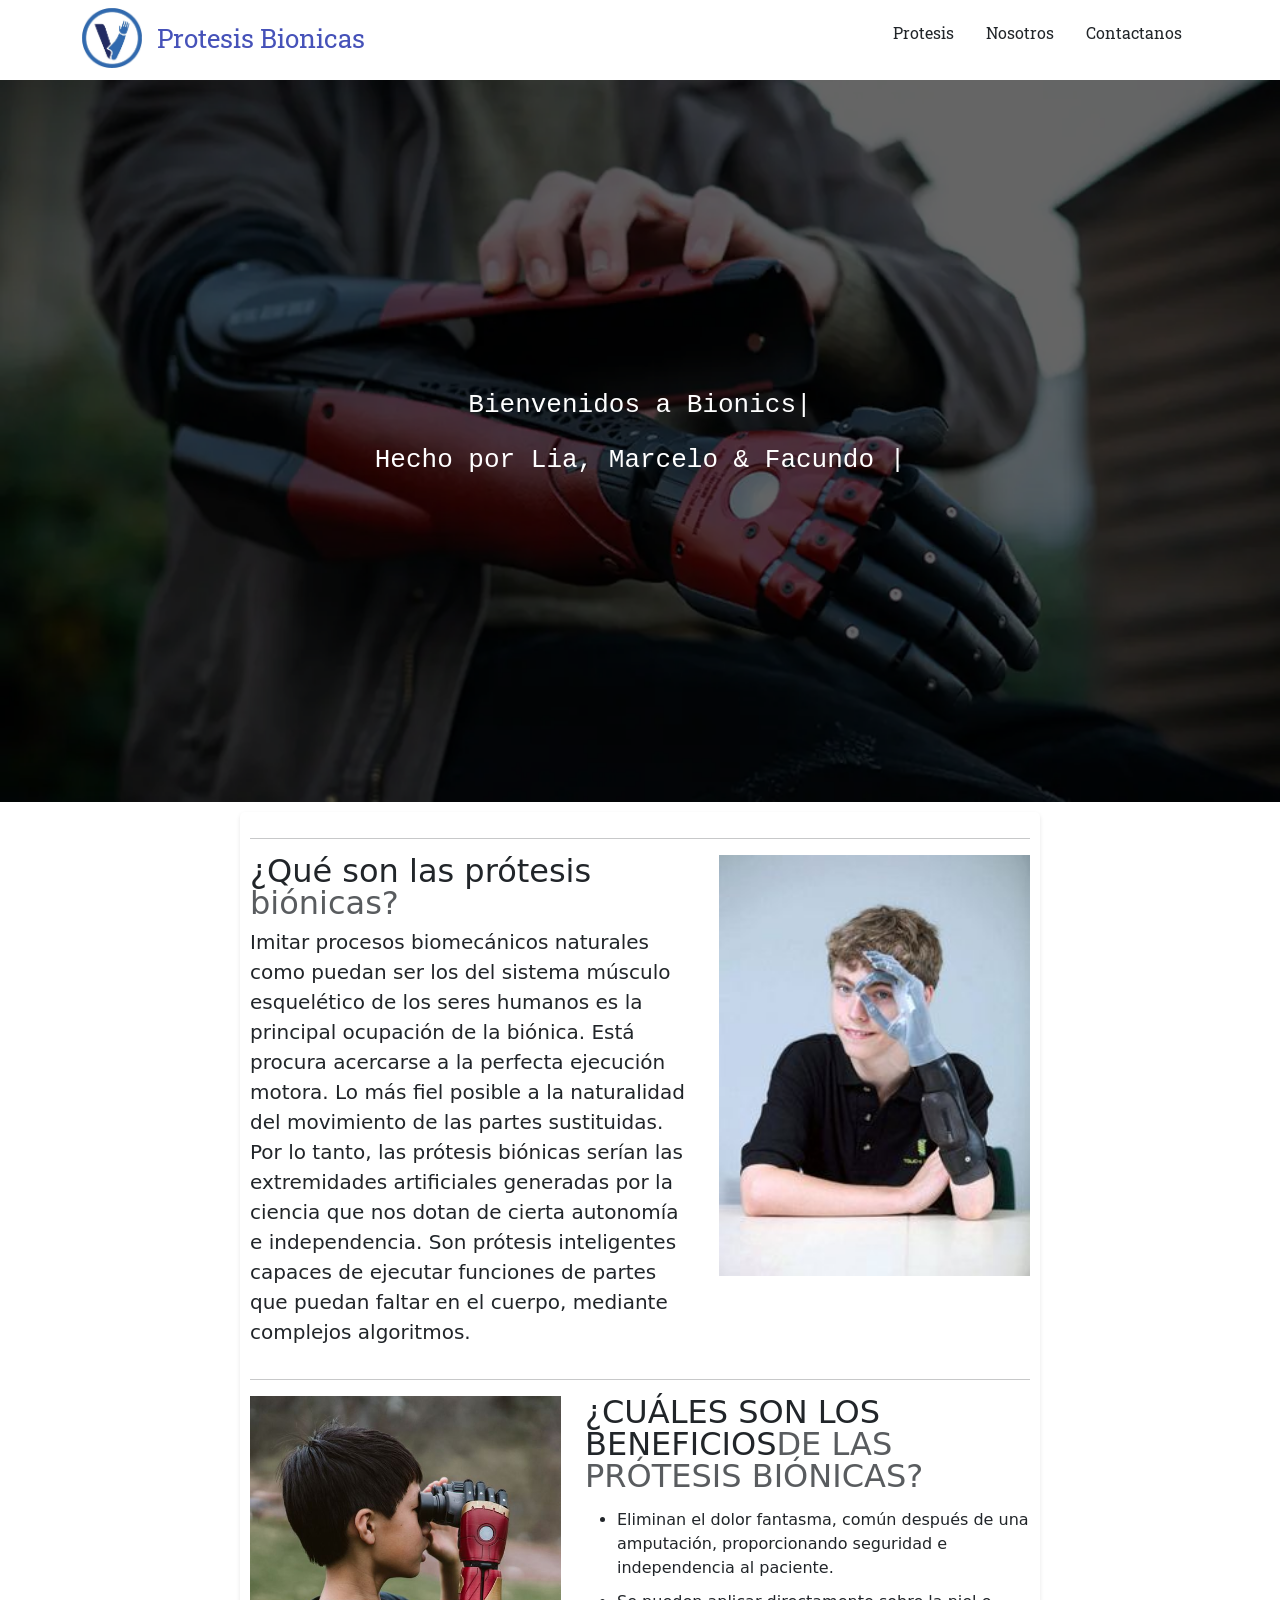
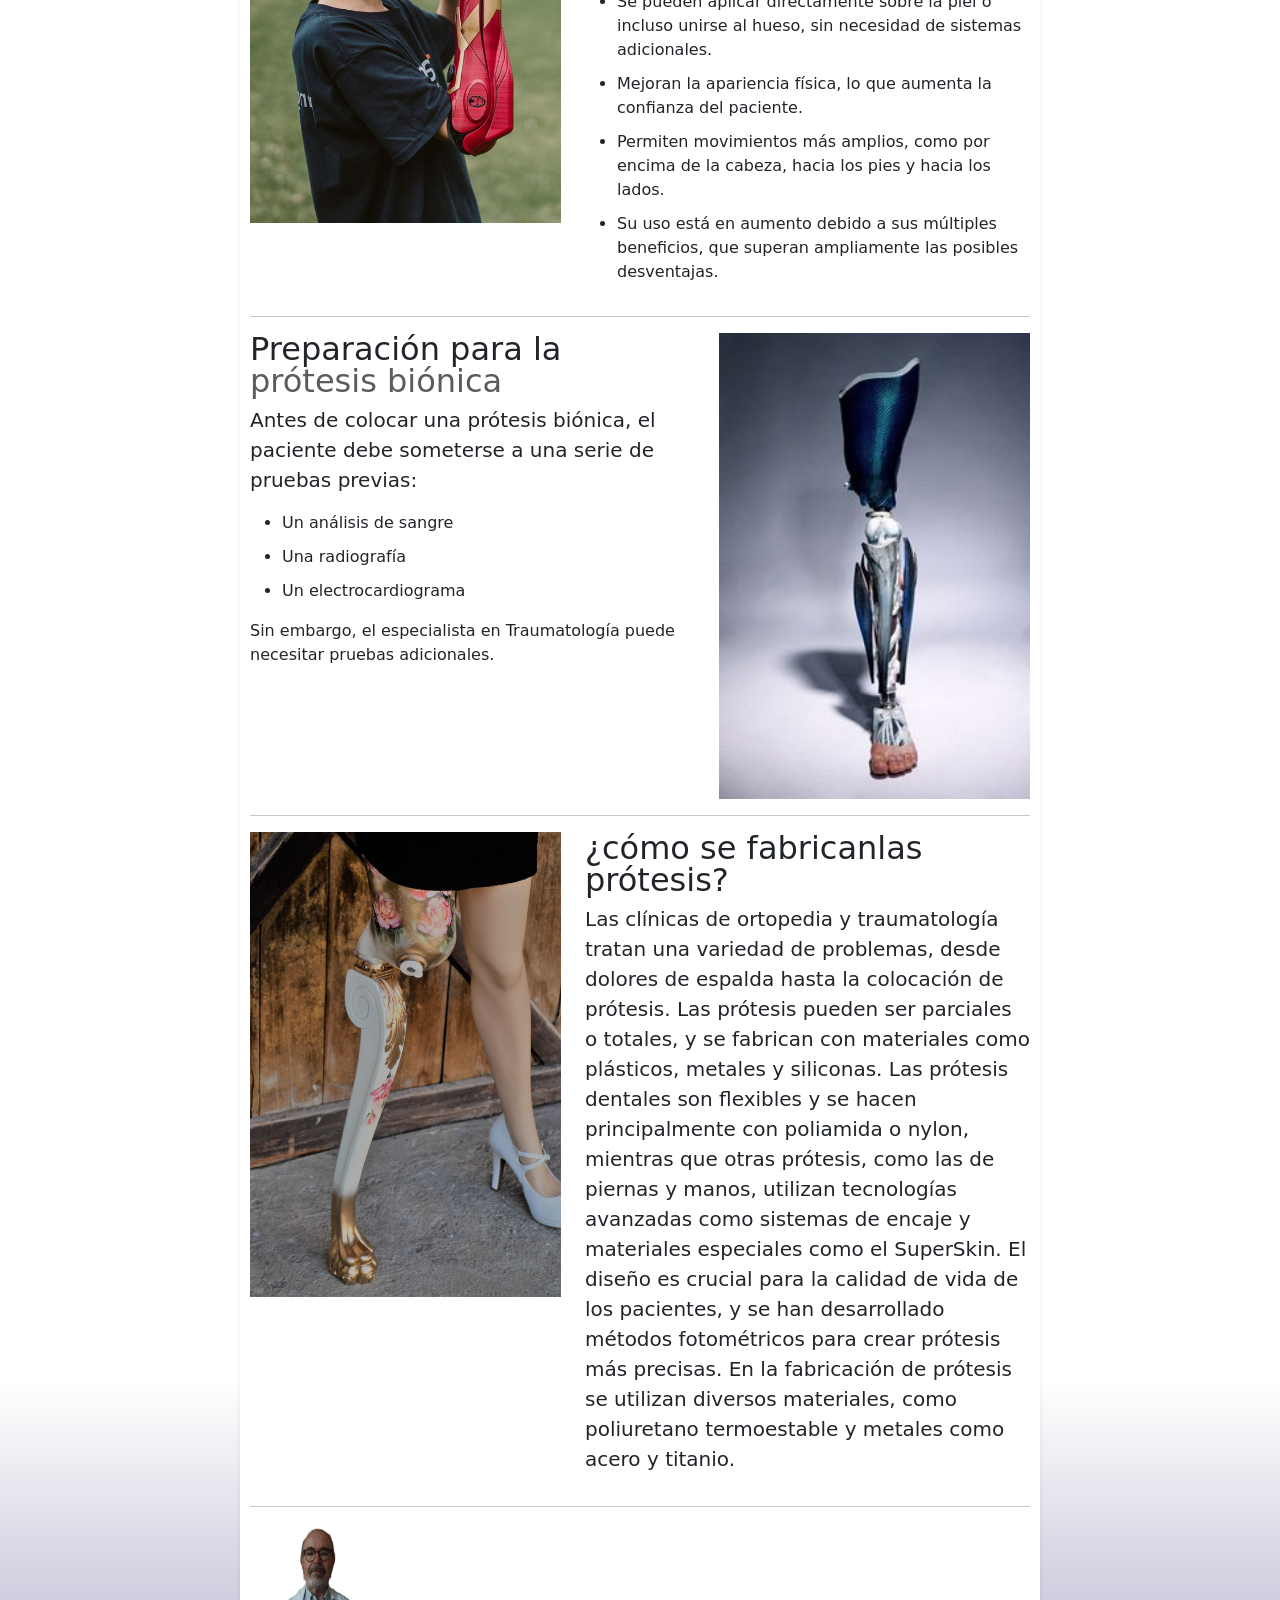
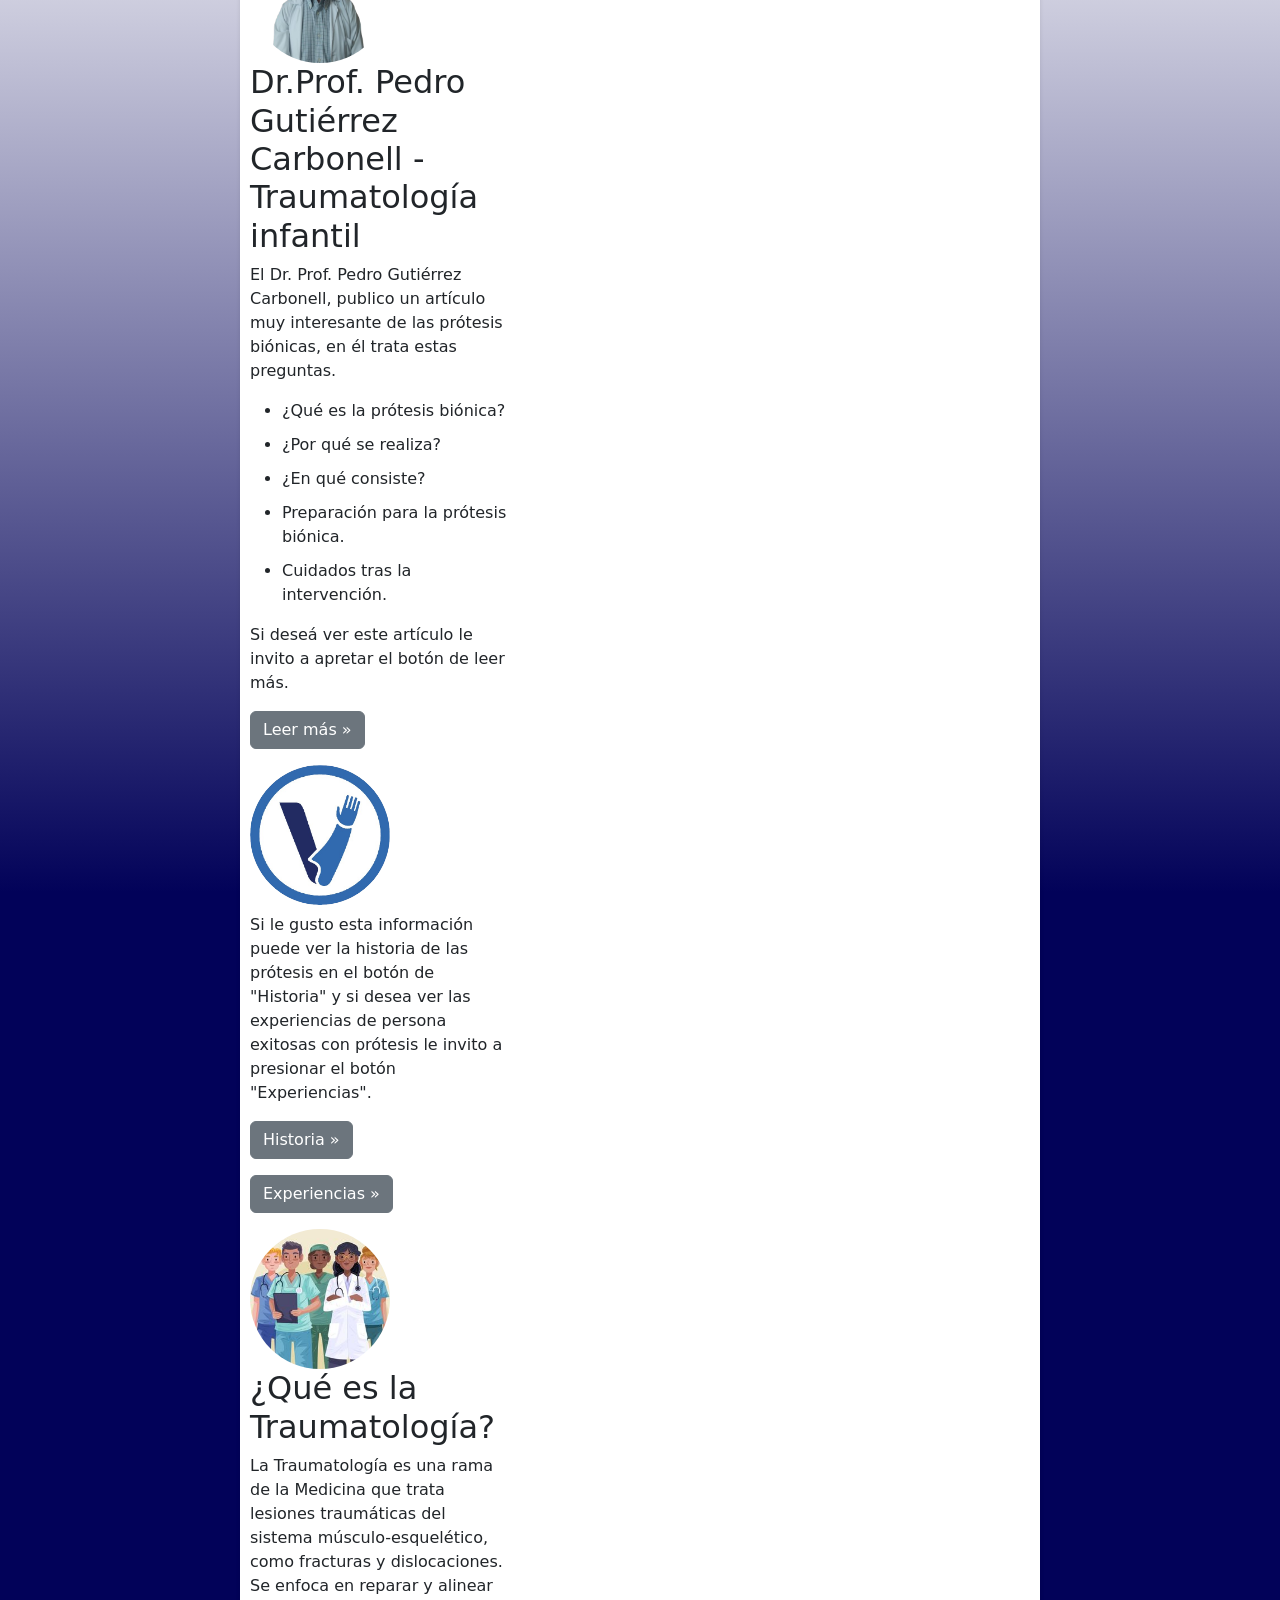
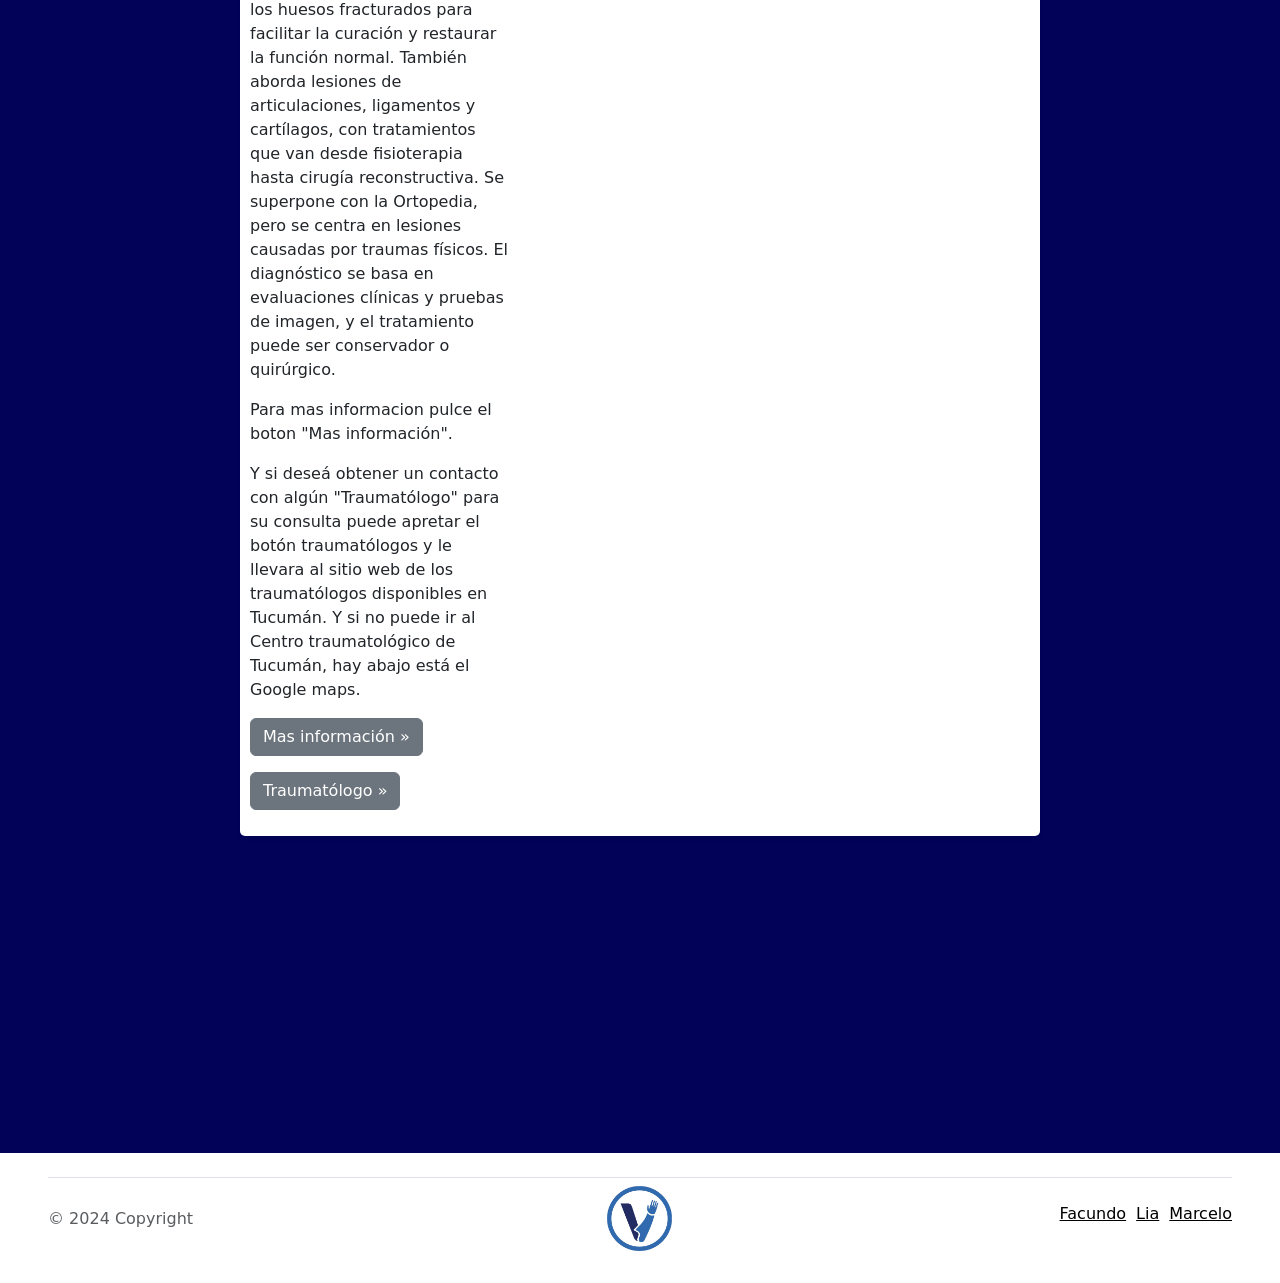
==== index.html @ f7e5dc77 "Mensaje del commit" ====
<!DOCTYPE html>
<html lang="en">
  <head>
    <meta charset="UTF-8" />
    <meta name="viewport" content="width=device-width, initial-scale=1.0" />
    <link rel="stylesheet" href="../styles/index.css" />
    <link
      href="https://cdn.jsdelivr.net/npm/bootstrap@5.3.3/dist/css/bootstrap.min.css"
      rel="stylesheet"
      integrity="sha384-QWTKZyjpPEjISv5WaRU9OFeRpok6YctnYmDr5pNlyT2bRjXh0JMhjY6hW+ALEwIH"
      crossorigin="anonymous"
    />
    <title>Protesis Bionicas</title>
  </head>
  <div class="container">
    <header class="d-flex flex-wrap justify-content-center py-2 mb-1 text-center">
      <a
        href="../index.html"
        class="d-flex align-items-center mb-md-0 me-md-auto link-body-emphasis text-decoration-none p-10"
      >
        <img src="../images/logo.png" alt="Logo" height="60px" />
        <span class="">Protesis Bionicas</span>
      </a>
      <ul class="nav nav-pills align-items-center text-4xl text-center">
        <li class="nav-item">
          <a href="./pages/extra-page.html" class="nav-link text-dark text-4xl">Protesis</a>
        </li>
        <li class="nav-item">
          <a href="./pages/about-us.html" class="nav-link text-dark text-4xl">Nosotros</a>
        </li>
        <li class="nav-item">
          <a href="./pages/contacts.html" class="nav-link text-dark text-4xl">Contactanos</a>
        </li>
      </ul>
    </header>
  </div>

<!-- portada-->
    <div class="portada">
      <img src="../images/portada1.webp" id="imagen-portada" alt="">
      <div class="overlay">
          <p class="maquina-escribir">Bienvenidos a Bionics<span class="cursor">|</span></p>
          <p class="maquina-escribir">Hecho por Lia, Marcelo & Facundo <span class="cursor">|</span></p>
      </div>
  </div>

<div class="detmedicon">
  <!--content-->
    <!-- START THE FEATURETTES -->


    <div class="detmedicon">
      <!--content-->
        <!-- START THE FEATURETTES -->
        <div class="contenedor marketing">
    
        <hr class="featurette-divider">
    
        <div class="row featurette">
          <div class="col-md-7">
            <h2 class="featurette-heading fw-normal lh-1">¿Qué son las prótesis <span class="text-body-secondary">biónicas?</span></h2>
            <p class="lead">Imitar procesos biomecánicos naturales como puedan ser los del sistema músculo esquelético de los seres humanos es la principal ocupación de la biónica.  Está procura acercarse a la perfecta ejecución motora. Lo más fiel posible a la naturalidad del movimiento de las partes sustituidas. Por lo tanto, las prótesis biónicas serían las extremidades artificiales generadas por la ciencia que nos dotan de cierta autonomía e independencia. Son prótesis inteligentes capaces de ejecutar funciones de partes que puedan faltar en el cuerpo, mediante complejos algoritmos.
            </p>
          </div>
          <div class="col-md-5">
    
          <img src="../images/imagen4.jpg" class="bd-placeholder-img bd-placeholder-img-lg featurette-image img-fluid mx-auto" width="500" height="500" alt="">

        </div>
          </div>
        
    
        <hr class="featurette-divider">
    
        <div class="row featurette">
          <div class="col-md-7 order-md-2">
            <h2 class="featurette-heading fw-normal lh-1">¿CUÁLES SON LOS BENEFICIOS<span class="text-body-secondary">DE LAS PRÓTESIS BIÓNICAS?</span></h2>
            <p class="lead">                    
              <ul>
              <li>Eliminan el dolor fantasma, común después de una amputación, proporcionando seguridad e independencia al paciente.</li>
              <li>Se pueden aplicar directamente sobre la piel o incluso unirse al hueso, sin necesidad de sistemas adicionales.</li>
              <li>Mejoran la apariencia física, lo que aumenta la confianza del paciente.</li>
              <li>Permiten movimientos más amplios, como por encima de la cabeza, hacia los pies y hacia los lados.</li>
              <li>Su uso está en aumento debido a sus múltiples beneficios, que superan ampliamente las posibles desventajas.</li>
          </ul></p>
          </div>
          <div class="col-md-5 order-md-1">
          <img src="../images/imagen2.jpg" class="bd-placeholder-img bd-placeholder-img-lg featurette-image img-fluid mx-auto" width="500" height="500" alt="">
          </div>
        </div>
    
        <hr class="featurette-divider">
    
        <div class="row featurette">
          <div class="col-md-7">
            <h2 class="featurette-heading fw-normal lh-1">Preparación para la  <span class="text-body-secondary">prótesis biónica</span></h2>
            <p class="lead">Antes de colocar una prótesis biónica, el paciente debe someterse a una serie de pruebas previas: 
              <ul>
              <li>Un análisis de sangre</li>
              <li>Una radiografía</li>
              <li>Un electrocardiograma</li>
              </ul>
              Sin embargo, el especialista en Traumatología puede necesitar pruebas adicionales.
            </p>
          </div>
          <div class="col-md-5 order-md-1">
            <img src="../images/imagen1.jpg" class="bd-placeholder-img bd-placeholder-img-lg featurette-image img-fluid mx-auto" width="500" height="500" alt="">
          </div>
        </div>
        <hr class="featurette-divider">

        <div class="row featurette">
          <div class="col-md-7 order-md-2">
            <h2 class="featurette-heading fw-normal lh-1">¿cómo se fabrican<span class="text-body-secondary"></span>las prótesis?</h2>
            <p class="lead">                    
            
                Las clínicas de ortopedia y traumatología tratan una variedad de problemas, desde dolores de espalda hasta la colocación de prótesis. Las prótesis pueden ser parciales o totales, y se fabrican con materiales como plásticos, metales y siliconas. Las prótesis dentales son flexibles y se hacen principalmente con poliamida o nylon, mientras que otras prótesis, como las de piernas y manos, utilizan tecnologías avanzadas como sistemas de encaje y materiales especiales como el SuperSkin. El diseño es crucial para la calidad de vida de los pacientes, y se han desarrollado métodos fotométricos para crear prótesis más precisas. En la fabricación de prótesis se utilizan diversos materiales, como poliuretano termoestable y metales como acero y titanio.
            </p>
          </div>
          <div class="col-md-5 order-md-1">
          <img src="../images/imagen7.jpg" class="bd-placeholder-img bd-placeholder-img-lg featurette-image img-fluid mx-auto" width="500" height="500" alt="">
          </div>
        </div>
        <hr class="featurette-divider">

      <div class="col-lg-4">
        <img src="../images/medico1.png" class="bd-placeholder-img rounded-circle" width="140" height="140" alt=""><title>Especialista en Traumatología</title><rect width="100%" height="100%" fill="var(--bs-secondary-color)"/></svg>
        <h2 class="fw-normal">Dr.Prof. Pedro Gutiérrez Carbonell - Traumatología infantil</h2>
          <p>El Dr. Prof. Pedro Gutiérrez Carbonell, publico un artículo muy interesante de las prótesis biónicas, en él trata estas preguntas.</p>
        <ul>
            <li>¿Qué es la prótesis biónica?</li>
            <li>¿Por qué se realiza?</li>
            <li>¿En qué consiste?</li>
            <li>Preparación para la prótesis biónica.</li>
            <li>Cuidados tras la intervención.</li>
        </ul>
          Si deseá ver este artículo le invito a apretar el botón de leer más.</p>
        <p><a class="btn btn-secondary" href="https://www.topdoctors.es/diccionario-medico/protesis-bionica">Leer más &raquo;</a></p>
      </div><!-- /.col-lg-4 -->  
      
      <div class="col-lg-4">
        <img src="../images/logo.png" class="bd-placeholder-img rounded-circle" width="140" height="140" alt=""><title>Especialista</title><rect width="100%" height="100%" fill="var(--bs-secondary-color)"/></svg>
         <h2 class="fw-normal"></h2>
           <p>Si le gusto esta información puede ver la historia de las prótesis en el botón de "Historia" y si desea ver las experiencias de persona exitosas con prótesis le invito a presionar el botón "Experiencias".</p>
         </p>
         <p><a class="btn btn-secondary" href="https://magazine.medlineplus.gov/es/artículo/las-protesis-a-traves-del-tiempo#:~:text=En%20el%20siglo%20XVI%2C%20el,Guerra%20Civil%20Estadounidense%20en%201860.">Historia &raquo;</a></p>
         <p><a class="btn btn-secondary" href="https://www.elespanol.com/invertia/disruptores-innovadores/innovadores/20210405/humanos-aumentados-mejoran-protesis-bionicas-cuerpo-personas/569943809_0.html">Experiencias &raquo;</a></p>
       </div>


        <div class="col-lg-4">
          <img src="../images/doctores.jpg" class="bd-placeholder-img rounded-circle" width="140" height="140" alt=""><title>¿Qué es la Traumatología?</title><rect width="100%" height="100%" fill="var(--bs-secondary-color)"/></svg>
          <h2 class="fw-normal">¿Qué es la Traumatología?</h2>
          <p>
            La Traumatología es una rama de la Medicina que trata lesiones traumáticas del sistema músculo-esquelético, como fracturas y dislocaciones. Se enfoca en reparar y alinear los huesos fracturados para facilitar la curación y restaurar la función normal. También aborda lesiones de articulaciones, ligamentos y cartílagos, con tratamientos que van desde fisioterapia hasta cirugía reconstructiva. Se superpone con la Ortopedia, pero se centra en lesiones causadas por traumas físicos. El diagnóstico se basa en evaluaciones clínicas y pruebas de imagen, y el tratamiento puede ser conservador o quirúrgico.
          </p>
          <p>
            Para mas informacion pulce el boton "Mas información".
          </p>
        <p>
          Y si deseá obtener un contacto con algún "Traumatólogo" para su consulta puede apretar el botón traumatólogos y le llevara al sitio web de los traumatólogos disponibles en Tucumán.  Y si no puede ir al Centro traumatológico de Tucumán, hay abajo está el Google maps.
        </p>
          <p><a class="btn btn-secondary" href="https://us02web.zoom.us/meeting/tZ0kc-6hrz8rH909i4G43xN8IJLvRcqG4LRt/survey">Mas información  &raquo;</a></p>
          <p><a class="btn btn-secondary" href="https://www.doctoraliar.com/traumatologo/san-miguel-de-tucuman"> Traumatólogo &raquo;</a></p>
        </div>
    </div>
    </div>

    <!--end of content-->

    
    <!--Google maps-->
    <div class="map-contiene">
      <iframe src="https://www.google.com/maps/embed?pb=!1m18!1m12!1m3!1d56967.28139096052!2d-65.27668517832034!3d-26.8254741!2m3!1f0!2f0!3f0!3m2!1i1024!2i768!4f13.1!3m3!1m2!1s0x94225c171417ad53%3A0xbf903708a66886f2!2sTraumatolog%C3%ADa%20Del%20Centro!5e0!3m2!1ses-419!2sar!4v1714339139650!5m2!1ses-419!2sar" width="400" height="300" style="border:0;" allowfullscreen="" loading="lazy" referrerpolicy="no-referrer-when-downgrade"></iframe>
  </div>
</div>
  
    <!--End Google maps-->
   
    <footer
      class="bg-white d-flex flex-wrap justify-content-between align-items-center mx-5 my-4 py-2 border-top"
    >
      <p class="col-md-4 mb-0 text-body-secondary">&copy; 2024 Copyright</p>

      <a
        href="/index.html"
        class="col-md-4 d-flex align-items-center justify-content-center mb-3 mb-md-0 me-md-auto link-body-emphasis text-decoration-none"
      >
        <img src="../images/logo.png" alt="logo" height="65px" />
      </a>

      <ul class="nav col-md-4 justify-content-end gp-15">
        <li class="nav-item">
          <a
          class="facu"
            href="https://github.com/FCodeScybyte"
            class="nav-link px-2  pr-20"
            target="_blank"
            >Facundo</a
          >
        </li>
        <li class="nav-item">
          <a
          class="lia"
            href="https://github.com/12-9-1"
            class="nav-link px-2"
            target="_blank"
            >Lia</a
          >
        </li>
        <li class="nav-item">
          <a
          class="marce"
            href="https://github.com/Chicho0code"
            class="nav-link px-2"
            target="_blank"
            >Marcelo</a
          >

    <script
      src="https://cdn.jsdelivr.net/npm/bootstrap@5.3.3/dist/js/bootstrap.bundle.min.js"
      integrity="sha384-YvpcrYf0tY3lHB60NNkmXc5s9fDVZLESaAA55NDzOxhy9GkcIdslK1eN7N6jIeHz"
      crossorigin="anonymous"
    ></script>
</body>
</html>
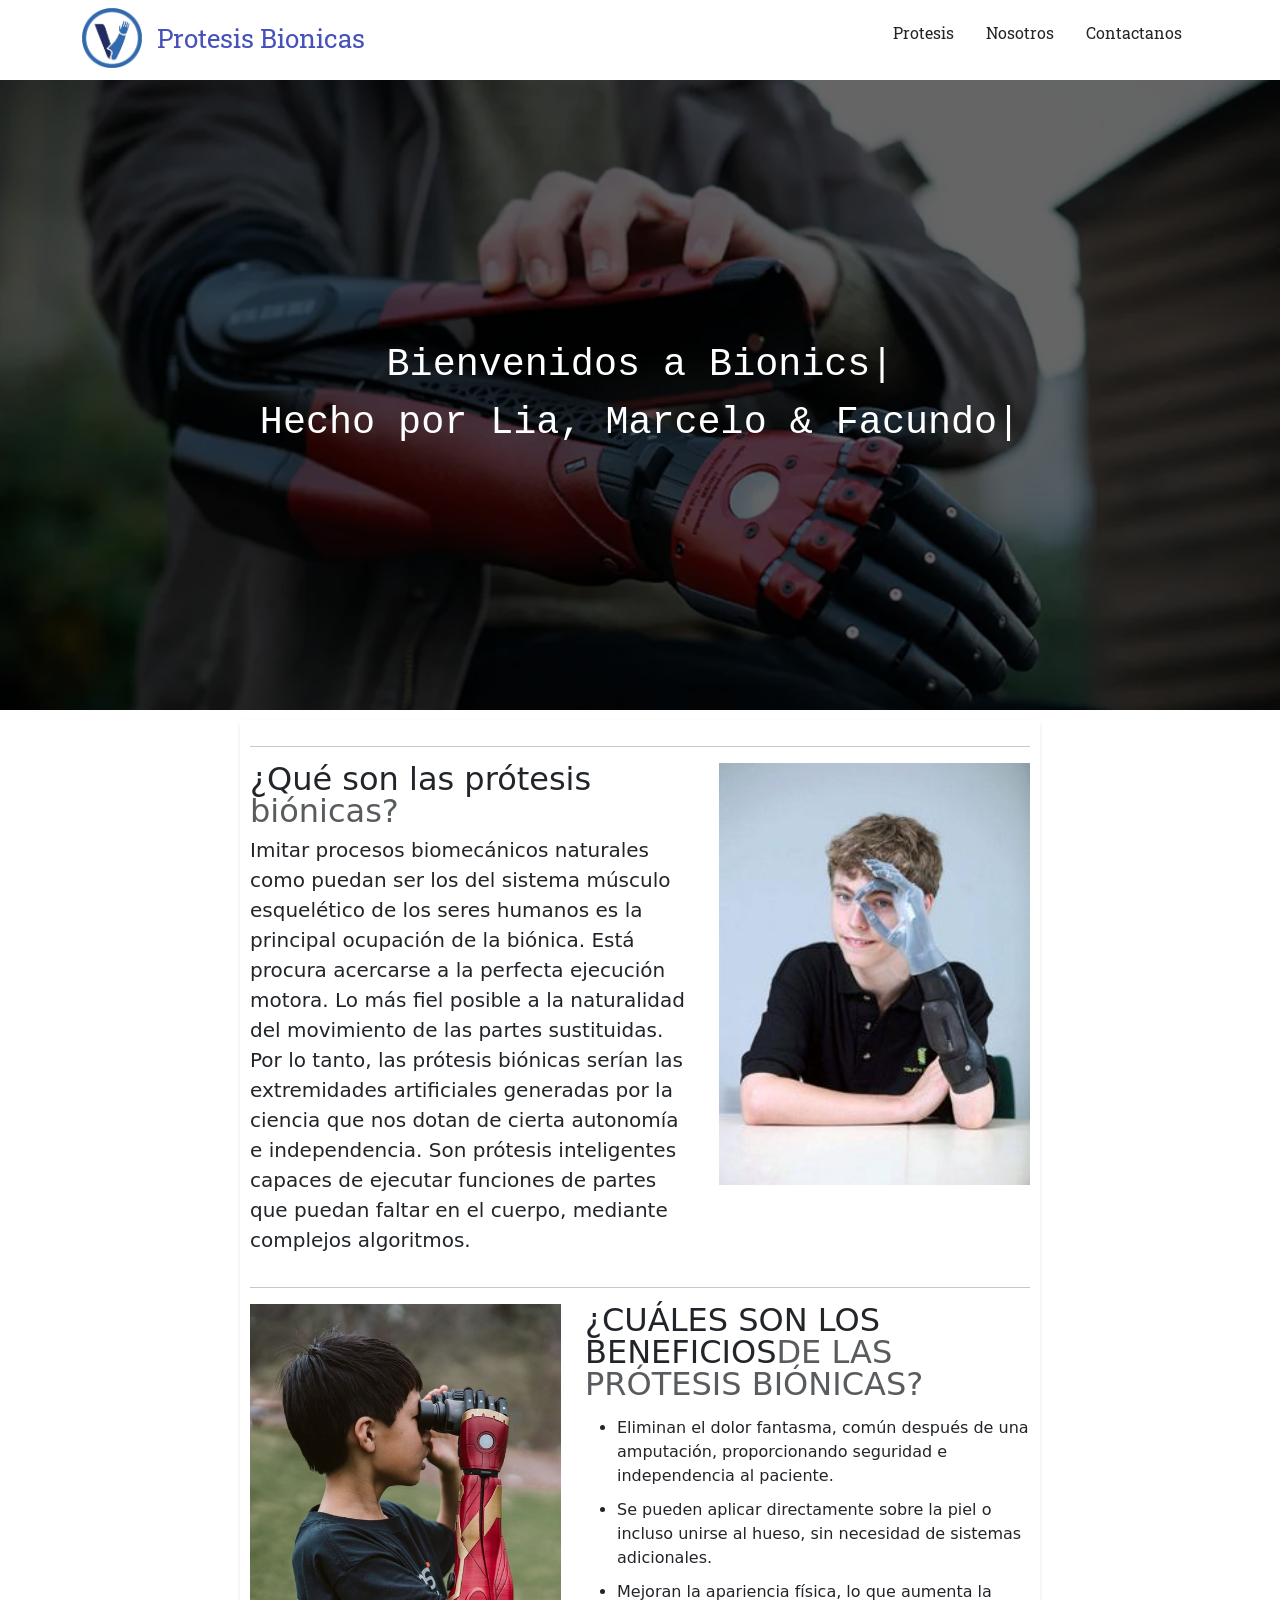
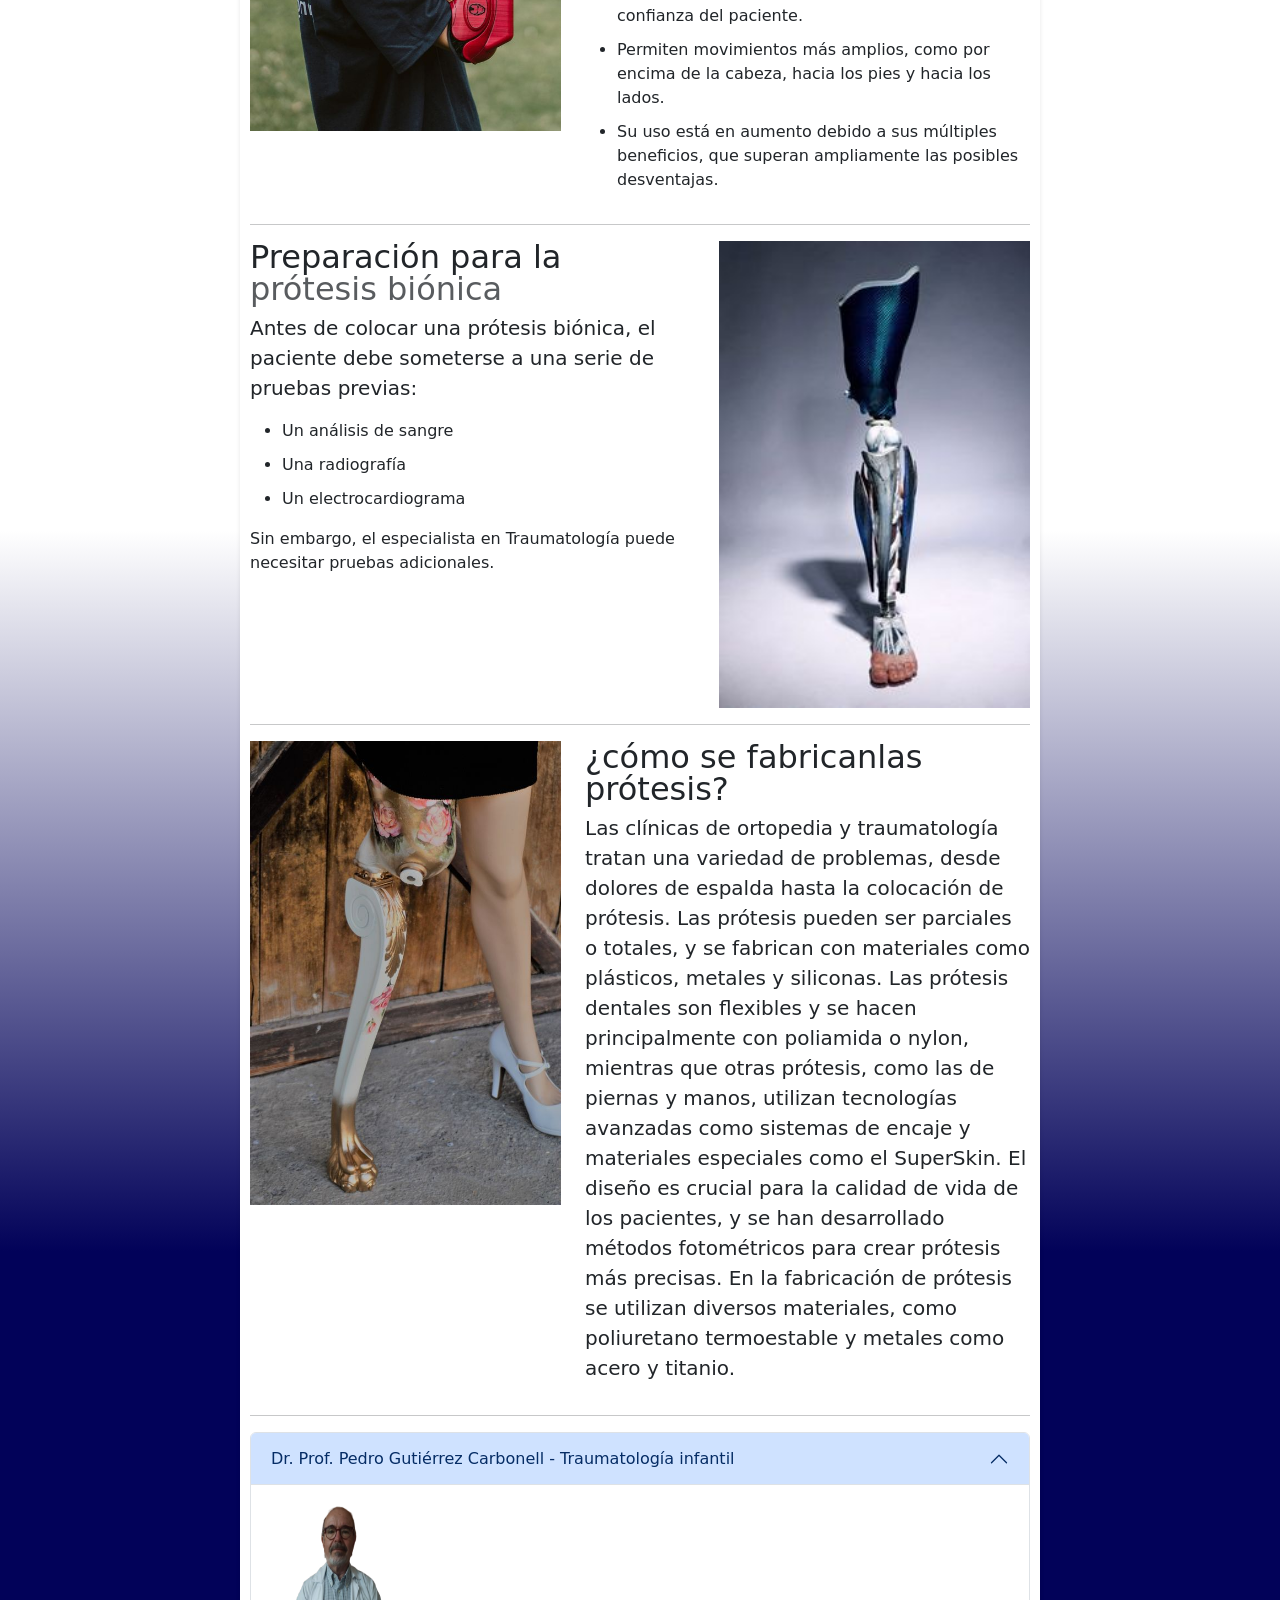
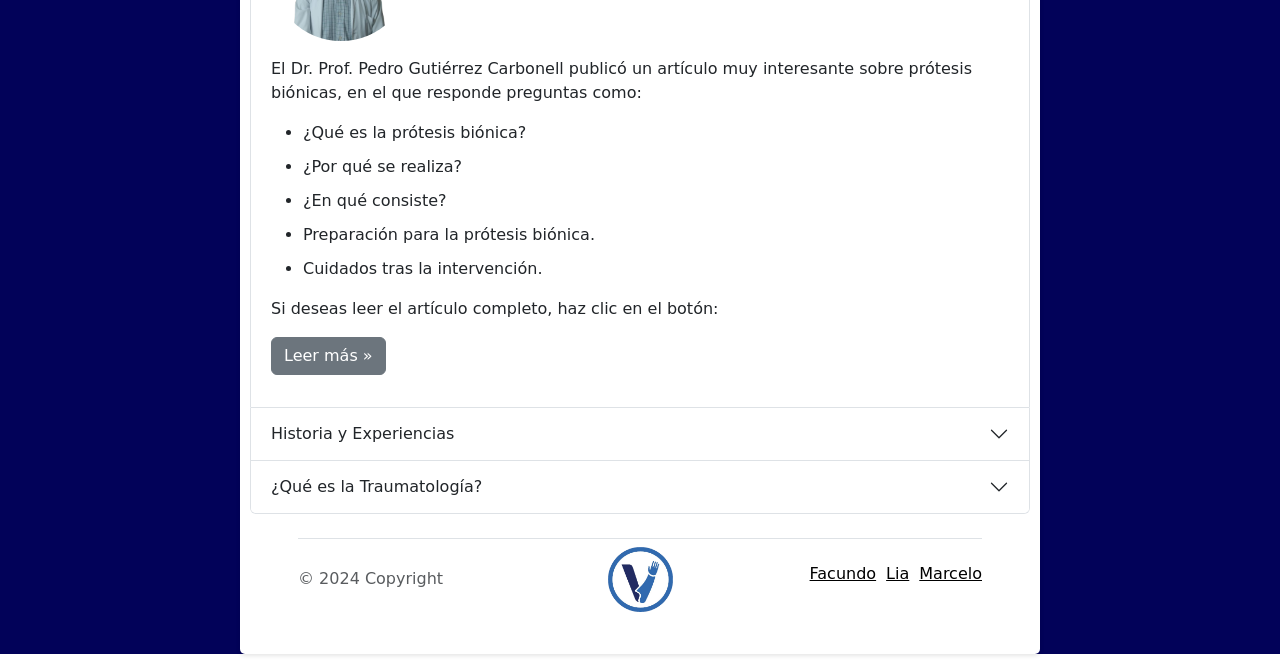
==== commit d6608215: "renovations" ====
--- a/index.html
+++ b/index.html
@@ -35,14 +35,15 @@
     </header>
   </div>
 
-<!-- portada-->
-    <div class="portada">
-      <img src="../images/portada1.webp" id="imagen-portada" alt="">
-      <div class="overlay">
-          <p class="maquina-escribir">Bienvenidos a Bionics<span class="cursor">|</span></p>
-          <p class="maquina-escribir">Hecho por Lia, Marcelo & Facundo <span class="cursor">|</span></p>
-      </div>
+<!-- Portada -->
+<div class="portada">
+  <img src="../images/portada1.webp" id="imagen-portada" alt="Portada">
+  <div class="overlay">
+    <p class="maquina-escribir">Bienvenidos a Bionics<span class="cursor">|</span></p>
+    <p class="maquina-escribir">Hecho por Lia, Marcelo & Facundo<span class="cursor">|</span></p>
   </div>
+</div>
+
 
 <div class="detmedicon">
   <!--content-->
@@ -68,8 +69,7 @@
 
         </div>
           </div>
-        
-    
+
         <hr class="featurette-divider">
     
         <div class="row featurette">
@@ -123,59 +123,111 @@
         </div>
         <hr class="featurette-divider">
 
-      <div class="col-lg-4">
-        <img src="../images/medico1.png" class="bd-placeholder-img rounded-circle" width="140" height="140" alt=""><title>Especialista en Traumatología</title><rect width="100%" height="100%" fill="var(--bs-secondary-color)"/></svg>
-        <h2 class="fw-normal">Dr.Prof. Pedro Gutiérrez Carbonell - Traumatología infantil</h2>
-          <p>El Dr. Prof. Pedro Gutiérrez Carbonell, publico un artículo muy interesante de las prótesis biónicas, en él trata estas preguntas.</p>
-        <ul>
-            <li>¿Qué es la prótesis biónica?</li>
-            <li>¿Por qué se realiza?</li>
-            <li>¿En qué consiste?</li>
-            <li>Preparación para la prótesis biónica.</li>
-            <li>Cuidados tras la intervención.</li>
-        </ul>
-          Si deseá ver este artículo le invito a apretar el botón de leer más.</p>
-        <p><a class="btn btn-secondary" href="https://www.topdoctors.es/diccionario-medico/protesis-bionica">Leer más &raquo;</a></p>
-      </div><!-- /.col-lg-4 -->  
-      
-      <div class="col-lg-4">
-        <img src="../images/logo.png" class="bd-placeholder-img rounded-circle" width="140" height="140" alt=""><title>Especialista</title><rect width="100%" height="100%" fill="var(--bs-secondary-color)"/></svg>
-         <h2 class="fw-normal"></h2>
-           <p>Si le gusto esta información puede ver la historia de las prótesis en el botón de "Historia" y si desea ver las experiencias de persona exitosas con prótesis le invito a presionar el botón "Experiencias".</p>
-         </p>
-         <p><a class="btn btn-secondary" href="https://magazine.medlineplus.gov/es/artículo/las-protesis-a-traves-del-tiempo#:~:text=En%20el%20siglo%20XVI%2C%20el,Guerra%20Civil%20Estadounidense%20en%201860.">Historia &raquo;</a></p>
-         <p><a class="btn btn-secondary" href="https://www.elespanol.com/invertia/disruptores-innovadores/innovadores/20210405/humanos-aumentados-mejoran-protesis-bionicas-cuerpo-personas/569943809_0.html">Experiencias &raquo;</a></p>
-       </div>
-
-
-        <div class="col-lg-4">
-          <img src="../images/doctores.jpg" class="bd-placeholder-img rounded-circle" width="140" height="140" alt=""><title>¿Qué es la Traumatología?</title><rect width="100%" height="100%" fill="var(--bs-secondary-color)"/></svg>
-          <h2 class="fw-normal">¿Qué es la Traumatología?</h2>
-          <p>
-            La Traumatología es una rama de la Medicina que trata lesiones traumáticas del sistema músculo-esquelético, como fracturas y dislocaciones. Se enfoca en reparar y alinear los huesos fracturados para facilitar la curación y restaurar la función normal. También aborda lesiones de articulaciones, ligamentos y cartílagos, con tratamientos que van desde fisioterapia hasta cirugía reconstructiva. Se superpone con la Ortopedia, pero se centra en lesiones causadas por traumas físicos. El diagnóstico se basa en evaluaciones clínicas y pruebas de imagen, y el tratamiento puede ser conservador o quirúrgico.
-          </p>
-          <p>
-            Para mas informacion pulce el boton "Mas información".
-          </p>
-        <p>
-          Y si deseá obtener un contacto con algún "Traumatólogo" para su consulta puede apretar el botón traumatólogos y le llevara al sitio web de los traumatólogos disponibles en Tucumán.  Y si no puede ir al Centro traumatológico de Tucumán, hay abajo está el Google maps.
-        </p>
-          <p><a class="btn btn-secondary" href="https://us02web.zoom.us/meeting/tZ0kc-6hrz8rH909i4G43xN8IJLvRcqG4LRt/survey">Mas información  &raquo;</a></p>
-          <p><a class="btn btn-secondary" href="https://www.doctoraliar.com/traumatologo/san-miguel-de-tucuman"> Traumatólogo &raquo;</a></p>
-        </div>
+        <div class="accordion" id="accordionExample">
+          <!-- Card 1 -->
+          <div class="accordion-item">
+            <h2 class="accordion-header" id="headingOne">
+              <button class="accordion-button" type="button" data-bs-toggle="collapse" data-bs-target="#collapseOne" aria-expanded="true" aria-controls="collapseOne">
+                Dr. Prof. Pedro Gutiérrez Carbonell - Traumatología infantil
+              </button>
+            </h2>
+            <div id="collapseOne" class="accordion-collapse collapse show" aria-labelledby="headingOne" data-bs-parent="#accordionExample">
+              <div class="accordion-body">
+                <img src="../images/medico1.png" class="bd-placeholder-img rounded-circle mb-3" width="140" height="140" alt="Especialista en Traumatología">
+                <p>
+                  El Dr. Prof. Pedro Gutiérrez Carbonell publicó un artículo muy interesante sobre prótesis biónicas, en el que responde preguntas como:
+                </p>
+                <ul>
+                  <li>¿Qué es la prótesis biónica?</li>
+                  <li>¿Por qué se realiza?</li>
+                  <li>¿En qué consiste?</li>
+                  <li>Preparación para la prótesis biónica.</li>
+                  <li>Cuidados tras la intervención.</li>
+                </ul>
+                <p>Si deseas leer el artículo completo, haz clic en el botón:</p>
+                <p><a class="btn btn-secondary" href="https://www.topdoctors.es/diccionario-medico/protesis-bionica">Leer más &raquo;</a></p>
+              </div>
+            </div>
+          </div>
+          
+          <!-- Card 2 -->
+          <div class="accordion-item">
+            <h2 class="accordion-header" id="headingTwo">
+              <button class="accordion-button collapsed" type="button" data-bs-toggle="collapse" data-bs-target="#collapseTwo" aria-expanded="false" aria-controls="collapseTwo">
+                Historia y Experiencias
+              </button>
+            </h2>
+            <div id="collapseTwo" class="accordion-collapse collapse" aria-labelledby="headingTwo" data-bs-parent="#accordionExample">
+              <div class="accordion-body">
+                <img src="../images/logo.png" class="bd-placeholder-img rounded-circle mb-3" width="140" height="140" alt="Especialista">
+                <p>
+                  Si te gustó esta información, puedes explorar la historia de las prótesis y las experiencias de personas exitosas con prótesis en los botones a continuación:
+                </p>
+                <p><a class="btn btn-secondary" href="https://magazine.medlineplus.gov/es/artículo/las-protesis-a-traves-del-tiempo#:~:text=En%20el%20siglo%20XVI%2C%20el,Guerra%20Civil%20Estadounidense%20en%201860.">Historia &raquo;</a></p>
+                <p><a class="btn btn-secondary" href="https://www.elespanol.com/invertia/disruptores-innovadores/innovadores/20210405/humanos-aumentados-mejoran-protesis-bionicas-cuerpo-personas/569943809_0.html">Experiencias &raquo;</a></p>
+              </div>
+            </div>
+          </div>
+        
+          <!-- Card 3 -->
+          <div class="accordion-item">
+            <h2 class="accordion-header" id="headingThree">
+              <button class="accordion-button collapsed" type="button" data-bs-toggle="collapse" data-bs-target="#collapseThree" aria-expanded="false" aria-controls="collapseThree">
+                ¿Qué es la Traumatología?
+              </button>
+            </h2>
+            <div id="collapseThree" class="accordion-collapse collapse" aria-labelledby="headingThree" data-bs-parent="#accordionExample">
+              <div class="accordion-body">
+                <img src="../images/doctores.jpg" class="bd-placeholder-img rounded-circle mb-3" width="140" height="140" alt="¿Qué es la Traumatología?">
+                <p>
+                  La Traumatología trata lesiones traumáticas del sistema músculo-esquelético, como fracturas y dislocaciones, y aborda desde fisioterapia hasta cirugía reconstructiva.
+                </p>
+                <p>
+                  Para más información, haz clic en los botones de abajo:
+                </p>
+                <p><a class="btn btn-secondary" href="https://us02web.zoom.us/meeting/tZ0kc-6hrz8rH909i4G43xN8IJLvRcqG4LRt/survey">Más información &raquo;</a></p>
+                <p><a class="btn btn-secondary" href="https://www.doctoraliar.com/traumatologo/san-miguel-de-tucuman">Traumatólogo &raquo;</a></p>
+                <p><a type="button" class="btn btn-primary" data-bs-toggle="modal" data-bs-target="#mapModal">
+                  Ver Mapa
+                </a></p>
+              </div>
+            </div>
+          </div>
+        </div>
+        
+<!-- Botón para abrir el modal -->
+
+
+<!-- Modal -->
+<div class="modal fade" id="mapModal" tabindex="-1" aria-labelledby="mapModalLabel" aria-hidden="true">
+  <div class="modal-dialog modal-lg">
+    <div class="modal-content">
+      <div class="modal-header">
+        <h5 class="modal-title" id="mapModalLabel">Ubicación en Google Maps</h5>
+        <button type="button" class="btn-close" data-bs-dismiss="modal" aria-label="Cerrar"></button>
+      </div>
+      <div class="modal-body">
+        <!-- Google Maps -->
+        <div class="map-contiene">
+          <iframe 
+            src="https://www.google.com/maps/embed?pb=!1m18!1m12!1m3!1d56967.28139096052!2d-65.27668517832034!3d-26.8254741!2m3!1f0!2f0!3f0!3m2!1i1024!2i768!4f13.1!3m3!1m2!1s0x94225c171417ad53%3A0xbf903708a66886f2!2sTraumatolog%C3%ADa%20Del%20Centro!5e0!3m2!1ses-419!2sar!4v1714339139650!5m2!1ses-419!2sar" 
+            width="100%" 
+            height="400" 
+            style="border:0;" 
+            allowfullscreen="" 
+            loading="lazy" 
+            referrerpolicy="no-referrer-when-downgrade">
+          </iframe>
+        </div>
+        <!-- Fin Google Maps -->
+      </div>
+      <div class="modal-footer">
+        <button type="button" class="btn btn-secondary" data-bs-dismiss="modal">Cerrar</button>
+      </div>
     </div>
-    </div>
-
-    <!--end of content-->
-
-    
-    <!--Google maps-->
-    <div class="map-contiene">
-      <iframe src="https://www.google.com/maps/embed?pb=!1m18!1m12!1m3!1d56967.28139096052!2d-65.27668517832034!3d-26.8254741!2m3!1f0!2f0!3f0!3m2!1i1024!2i768!4f13.1!3m3!1m2!1s0x94225c171417ad53%3A0xbf903708a66886f2!2sTraumatolog%C3%ADa%20Del%20Centro!5e0!3m2!1ses-419!2sar!4v1714339139650!5m2!1ses-419!2sar" width="400" height="300" style="border:0;" allowfullscreen="" loading="lazy" referrerpolicy="no-referrer-when-downgrade"></iframe>
   </div>
 </div>
-  
-    <!--End Google maps-->
+
    
     <footer
       class="bg-white d-flex flex-wrap justify-content-between align-items-center mx-5 my-4 py-2 border-top"
--- a/styles/index.css
+++ b/styles/index.css
@@ -0,0 +1,198 @@
+@import url('https://fonts.googleapis.com/css2?family=Roboto+Slab:wght@100..900&display=swap');
+
+
+
+* {
+    margin: 0;
+    padding: 0;
+}
+
+header {
+  font-family: "Roboto Slab", serif;
+  font-optical-sizing: auto;
+  font-weight: 400;
+  font-style: normal;
+}
+
+header a {
+  gap: 15px;
+  transition: 0.3s;
+}
+
+header a span {
+  color: #4652b9;
+  font-size: 26px;
+}
+
+header ul li {
+  font-size: 16px;
+}
+
+header a:hover {
+  transition: 0.3s;
+  transform: scale(1.07);
+}
+
+/*cover the content*/
+
+.portada {
+  position: relative;
+  width: 100%;
+  height: auto;
+  max-height: 70vh; 
+  overflow: hidden;;
+}
+
+.portada img {
+  width: 100%;
+  height: auto;
+  object-fit: cover;
+  filter: brightness(80%); 
+}
+
+.overlay {
+  position: absolute;
+  top: 50%;
+  left: 50%;
+  width: 100%;
+  height: 100%;
+  transform: translate(-50%, -50%);
+  background-color: rgba(0, 0, 0, 0.5);
+  display: flex;
+  justify-content: center; 
+  align-items: center; 
+  flex-direction: column; 
+  text-align: center; 
+}
+
+.contenedor {
+  max-width: 800px;
+  margin: 10px auto;
+  padding: 10px;
+  background-color: #fff;
+  border-radius: 5px;
+  box-shadow: 0 2px 4px rgba(0, 0, 0, 0.1);
+}
+
+.content {
+  display: flex;
+}
+
+.image {
+  width: 200px; 
+  height: auto;
+  margin-right: 0px;
+}
+
+.text {
+  flex-grow: 1;
+}
+
+.content ul {
+  margin-bottom: 20px;
+}
+
+ul li {
+  margin-bottom: 10px;
+}
+
+a {
+  color: #007bff;
+  text-decoration: none;
+}
+
+a:hover {
+  text-decoration: underline;
+}
+.detmedicon{
+  background: rgb(2,2,89);
+  background: linear-gradient(0deg, rgba(2,2,89,1) 32%, rgba(255,255,255,1) 55%);}
+
+.map-contiene {
+  text-align: center;
+}
+
+.map-contiene iframe {
+  display: inline-block;
+}
+
+.maquina-escribir {
+  font-size: 3vw; 
+  max-width: 80%; 
+  margin: 0 auto; 
+  font-family: monospace;
+  white-space: nowrap;         
+  width: 50ch; 
+  animation: escribiendo 2s steps(20);          
+  overflow: hidden;
+  color: white; 
+}
+
+.cursor{
+  display: inline-block;
+  animation: 0.6s parpadeo-cursor infinite;
+}
+
+@keyframes escribiendo {
+  from {
+    width: 0;
+  }
+  to {
+    width: 100%;
+  }
+}
+
+@keyframes parpadeo-cursor {
+  50% {
+    opacity: 0;
+  }
+}
+
+.map-contiene iframe {
+  border-radius: 10px;
+}
+
+
+/* CSS Footer */
+footer ul {
+  gap: 10px;
+}
+
+.facu {
+  color: black;
+  transition: 0.3;
+}
+
+.facu:hover {
+  background-color: #5583ec;
+  color: #fff;
+  padding: 2px 3px;
+  transition: 0.3s;
+  border-radius: 5px;
+}
+
+.lia {
+  color: black;
+  transition: 0.3;
+}
+
+.lia:hover {
+  background-color: #eb72ef;
+  color: #fff;
+  padding: 2px 3px;
+  transition: 0.3s;
+  border-radius: 5px;
+}
+
+.marce {
+  color: black;
+  transition: 0.3;
+}
+
+.marce:hover {
+  background-color: #5583ec;
+  color: #fff;
+  padding: 2px 3px;
+  transition: 0.3s;
+  border-radius: 5px;
+}
